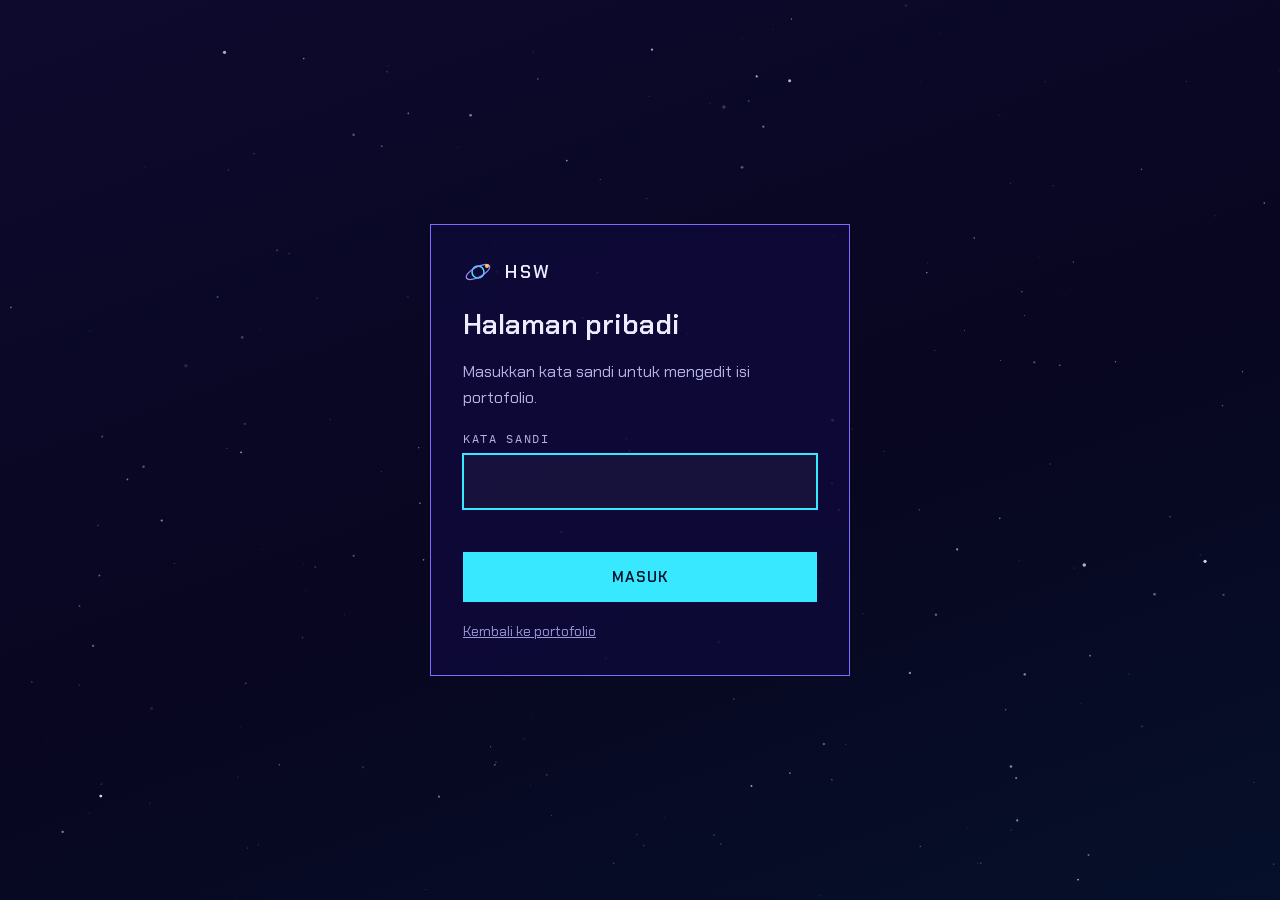
==== admin.html @ 1b968961 "Add files via upload" ====
<!DOCTYPE html>
<html lang="id">
<head>
  <meta charset="UTF-8">
  <meta name="viewport" content="width=device-width, initial-scale=1">
  <meta name="robots" content="noindex, nofollow">
  <meta name="theme-color" content="#0A0722">
  <title>Admin | Portofolio Haytsam</title>
  <link rel="preconnect" href="https://fonts.googleapis.com">
  <link rel="preconnect" href="https://fonts.gstatic.com" crossorigin>
  <link href="https://fonts.googleapis.com/css2?family=Chakra+Petch:wght@400;500;600&family=IBM+Plex+Mono:wght@400;500&display=swap" rel="stylesheet">
  <link rel="stylesheet" href="style.css">
  <link rel="stylesheet" href="admin.css">
</head>
<body class="admin">
  <canvas id="stars" aria-hidden="true"></canvas>

  <!-- ===== Layar kata sandi ===== -->
  <main id="login-view" class="login-wrap" aria-labelledby="login-title">
    <form class="login-card" id="login-form" novalidate>
      <a class="brand" href="index.html" aria-label="Ke halaman portofolio">
        <svg width="30" height="30" viewBox="0 0 30 30" fill="none" aria-hidden="true">
          <circle cx="15" cy="15" r="6" stroke="#38E8FF" stroke-width="1.5"/>
          <ellipse cx="15" cy="15" rx="13" ry="5" transform="rotate(-28 15 15)" stroke="#A78BFA" stroke-width="1.2"/>
          <circle cx="24" cy="9" r="2" fill="#FFC857"/>
        </svg>
        <span>HSW</span>
      </a>
      <h1 id="login-title">Halaman pribadi</h1>
      <p>Masukkan kata sandi untuk mengedit isi portofolio.</p>
      <div class="field">
        <label for="pw">Kata sandi</label>
        <input id="pw" name="pw" type="password" autocomplete="current-password" required>
        <p class="error" id="login-error" role="alert"></p>
      </div>
      <button class="btn btn-primary" type="submit" id="login-btn">Masuk</button>
      <a class="back-link" href="index.html">Kembali ke portofolio</a>
    </form>
  </main>

  <!-- ===== Editor ===== -->
  <div id="editor-view" hidden>
    <header class="ed-bar">
      <div class="wrap ed-bar-in">
        <div class="ed-title">
          <h1>Editor portofolio</h1>
          <span class="ed-state" id="ed-state" role="status" aria-live="polite"></span>
        </div>
        <div class="ed-actions">
          <a class="btn btn-ghost btn-sm" href="index.html?pratinjau=1" target="_blank" rel="noopener">Pratinjau</a>
          <button class="btn btn-ghost btn-sm" type="button" id="btn-copy">Salin content.js</button>
          <button class="btn btn-primary btn-sm" type="button" id="btn-download">Unduh content.js</button>
          <button class="btn btn-ghost btn-sm" type="button" id="btn-logout">Keluar</button>
        </div>
      </div>
    </header>

    <div class="wrap ed-layout">
      <nav class="ed-tabs" id="ed-tabs" role="tablist" aria-label="Bagian yang diedit"></nav>
      <section class="ed-panel" id="ed-panel" role="tabpanel" tabindex="-1"></section>
    </div>
  </div>

  <script src="content.js"></script>
  <script src="effects.js"></script>
  <script src="admin.js"></script>
</body>
</html>
---- style.css ----
/* ==========================================================
   Portofolio Haytsam: tema Cyber Satelit Geospasial
   ========================================================== */

:root {
  --bg: #0A0722;
  --bg-2: #06102A;
  --ink: #ECEBFF;
  --muted: #B4B1E4;
  --dim: #9C98D8;
  --line: #2F2A70;
  --cyan: #38E8FF;
  --violet: #7C6CFF;
  --lilac: #A78BFA;
  --amber: #FFC857;
  --danger: #FF8FA3;
  --panel: rgba(16, 12, 52, 0.72);

  --font-display: 'Chakra Petch', system-ui, sans-serif;
  --font-mono: 'IBM Plex Mono', ui-monospace, 'SFMono-Regular', Menlo, monospace;

  --gutter: clamp(20px, 5vw, 56px);
  --maxw: 1200px;
  --header-h: 72px;
}

* { box-sizing: border-box; }

html {
  scroll-behavior: smooth;
  scroll-padding-top: calc(var(--header-h) + 16px);
  background: var(--bg);
}

body {
  margin: 0;
  font-family: var(--font-display);
  font-size: 17px;
  line-height: 1.6;
  color: var(--ink);
  background: linear-gradient(160deg, #0D0A2E 0%, #080620 55%, var(--bg-2) 100%) fixed;
  overflow-x: hidden;
}

#stars {
  position: fixed;
  inset: 0;
  width: 100%;
  height: 100%;
  z-index: 0;
  pointer-events: none;
}

.site-header, main, .site-footer { position: relative; z-index: 1; }

.wrap {
  width: min(100% - 2 * var(--gutter), var(--maxw));
  margin-inline: auto;
}

a { color: inherit; }

:focus-visible {
  outline: 2px solid var(--amber);
  outline-offset: 3px;
}

.skip-link {
  position: absolute;
  left: 16px;
  top: -60px;
  z-index: 100;
  padding: 10px 16px;
  background: var(--cyan);
  color: #06122A;
  font-weight: 600;
  text-decoration: none;
}
.skip-link:focus { top: 16px; }

/* ---------- Header ---------- */
.site-header {
  position: sticky;
  top: 0;
  z-index: 50;
  transition: background 0.25s, border-color 0.25s;
  border-bottom: 1px solid transparent;
}
.site-header.scrolled {
  background: rgba(8, 6, 32, 0.82);
  backdrop-filter: blur(12px);
  -webkit-backdrop-filter: blur(12px);
  border-bottom-color: var(--line);
}
.header-in {
  display: flex;
  align-items: center;
  justify-content: space-between;
  height: var(--header-h);
}
.brand {
  display: inline-flex;
  align-items: center;
  gap: 12px;
  font-weight: 600;
  font-size: 18px;
  letter-spacing: 0.14em;
  text-decoration: none;
}
.nav {
  display: flex;
  align-items: center;
  gap: 28px;
  font-size: 14px;
  font-weight: 500;
  letter-spacing: 0.1em;
  text-transform: uppercase;
}
.nav a {
  color: var(--muted);
  text-decoration: none;
  padding: 6px 0;
  border-bottom: 1px solid transparent;
  transition: color 0.2s, border-color 0.2s;
}
.nav a:hover,
.nav a.is-active { color: var(--ink); border-bottom-color: var(--cyan); }
.nav a.nav-cta {
  padding: 8px 18px;
  border: 1px solid var(--cyan);
  color: var(--cyan);
}
.nav a.nav-cta:hover,
.nav a.nav-cta.is-active { background: rgba(56, 232, 255, 0.12); color: var(--cyan); }

.menu-btn {
  display: none;
  width: 44px;
  height: 44px;
  padding: 0;
  background: none;
  border: 1px solid var(--line);
  cursor: pointer;
  flex-direction: column;
  align-items: center;
  justify-content: center;
  gap: 5px;
}
.menu-btn span {
  display: block;
  width: 20px;
  height: 2px;
  background: var(--ink);
  transition: transform 0.2s, opacity 0.2s;
}
.nav-open .menu-btn span:nth-child(1) { transform: translateY(7px) rotate(45deg); }
.nav-open .menu-btn span:nth-child(2) { opacity: 0; }
.nav-open .menu-btn span:nth-child(3) { transform: translateY(-7px) rotate(-45deg); }

/* ---------- Tombol ---------- */
.btn {
  display: inline-flex;
  align-items: center;
  justify-content: center;
  gap: 10px;
  height: 50px;
  padding: 0 26px;
  font-family: var(--font-display);
  font-size: 15px;
  font-weight: 600;
  letter-spacing: 0.08em;
  text-transform: uppercase;
  text-decoration: none;
  border: 1px solid transparent;
  background: none;
  color: var(--ink);
  cursor: pointer;
  transition: background 0.2s, color 0.2s, border-color 0.2s;
}
.btn-primary { background: var(--cyan); color: #06122A; }
.btn-primary:hover { background: #8AF2FF; }
.btn-ghost { border-color: var(--violet); }
.btn-ghost:hover { background: rgba(124, 108, 255, 0.2); }

/* ---------- Hero ---------- */
.hero {
  min-height: calc(100svh - var(--header-h));
  display: grid;
  grid-template-columns: minmax(0, 1.05fr) minmax(0, 0.95fr);
  align-items: center;
  gap: clamp(24px, 4vw, 64px);
  padding-block: clamp(32px, 6vw, 72px);
}
.eyebrow {
  display: flex;
  align-items: center;
  gap: 12px;
  margin: 0 0 20px;
  font-family: var(--font-mono);
  font-size: 13px;
  letter-spacing: 0.16em;
  color: var(--cyan);
  text-transform: uppercase;
}
.eyebrow-line { width: 28px; height: 1px; background: var(--cyan); flex: none; }
.caret {
  width: 8px;
  height: 16px;
  background: var(--cyan);
  margin-left: -6px;
  animation: blink 1s steps(1) infinite;
}
@keyframes blink { 50% { opacity: 0; } }

.hero h1 {
  margin: 0 0 22px;
  font-size: clamp(40px, 6vw, 72px);
  line-height: 1.02;
  font-weight: 600;
  letter-spacing: -0.01em;
  color: #F4F3FF;
  text-wrap: balance;
}
.lede {
  margin: 0 0 30px;
  max-width: 34em;
  font-size: clamp(17px, 1.6vw, 20px);
  color: var(--muted);
}
.cta-row { display: flex; flex-wrap: wrap; gap: 14px; }

.hud {
  display: grid;
  grid-template-columns: repeat(3, minmax(0, 1fr));
  gap: 24px;
  max-width: 560px;
  margin: clamp(32px, 5vw, 56px) 0 0;
  font-family: var(--font-mono);
}
.hud div { border-top: 1px solid var(--line); padding-top: 12px; }
.hud dt { font-size: 11px; letter-spacing: 0.16em; color: var(--dim); text-transform: uppercase; }
.hud dd { margin: 6px 0 0; font-size: 15px; color: var(--ink); font-variant-numeric: tabular-nums; }

.planet {
  position: relative;
  width: 100%;
  max-width: 640px;
  margin-inline: auto;
  aspect-ratio: 1 / 1;
}
#orbit { position: absolute; inset: 0; width: 100%; height: 100%; display: block; }

/* ---------- Seksi ---------- */
.section { padding-block: clamp(64px, 10vw, 120px); }
.section-head { margin-bottom: clamp(28px, 4vw, 48px); }
.section-title {
  margin: 0;
  font-size: clamp(30px, 4vw, 46px);
  line-height: 1.1;
  font-weight: 600;
  letter-spacing: -0.01em;
  text-wrap: balance;
}

.about-grid {
  display: grid;
  grid-template-columns: minmax(0, 1.3fr) minmax(0, 1fr);
  gap: clamp(28px, 5vw, 72px);
  align-items: start;
}
.about-text p { margin: 0 0 18px; max-width: 38em; color: var(--muted); font-size: 18px; }
.about-text p:last-child { margin-bottom: 0; }
.facts {
  margin: 0;
  padding: 24px;
  background: var(--panel);
  border: 1px solid var(--line);
  display: grid;
  gap: 18px;
}
.facts dt { font-family: var(--font-mono); font-size: 11px; letter-spacing: 0.16em; text-transform: uppercase; color: var(--dim); }
.facts dd { margin: 4px 0 0; font-size: 17px; }

/* ---------- Proyek ---------- */
.filter-bar {
  display: flex;
  flex-wrap: wrap;
  align-items: center;
  justify-content: space-between;
  gap: 16px;
  margin-bottom: 28px;
}
.filters { display: flex; flex-wrap: wrap; gap: 10px; }
.chip {
  font-family: var(--font-mono);
  font-size: 13px;
  letter-spacing: 0.06em;
  padding: 8px 16px;
  color: var(--muted);
  background: none;
  border: 1px solid var(--line);
  cursor: pointer;
  transition: color 0.2s, border-color 0.2s, background 0.2s;
}
.chip:hover { border-color: var(--lilac); color: var(--ink); }
.chip.is-active { border-color: var(--cyan); color: var(--cyan); background: rgba(56, 232, 255, 0.1); }
.result-count { margin: 0; font-family: var(--font-mono); font-size: 13px; color: var(--dim); }

.card-grid {
  display: grid;
  grid-template-columns: repeat(auto-fill, minmax(min(100%, 290px), 1fr));
  gap: 20px;
}
.card {
  display: flex;
  flex-direction: column;
  gap: 12px;
  min-width: 0;
  padding: 24px;
  font: inherit;
  color: inherit;
  text-align: left;
  background: var(--panel);
  border: 1px solid var(--line);
  cursor: pointer;
  transition: transform 0.2s, border-color 0.2s;
}
.card:hover { transform: translateY(-4px); border-color: var(--cyan); }
.card-top { display: flex; justify-content: space-between; align-items: center; gap: 12px; }
.tag {
  font-family: var(--font-mono);
  font-size: 11px;
  letter-spacing: 0.12em;
  text-transform: uppercase;
  padding: 4px 8px;
  color: var(--cyan);
  border: 1px solid rgba(56, 232, 255, 0.5);
}
.year { font-family: var(--font-mono); font-size: 12px; color: var(--dim); }
.card-title { font-size: 22px; font-weight: 600; line-height: 1.2; }
.card-sum { color: var(--muted); font-size: 16px; }
.card-stack { display: flex; flex-wrap: wrap; gap: 8px; margin-top: auto; padding-top: 4px; }
.stack-item { font-family: var(--font-mono); font-size: 12px; color: var(--lilac); }
.stack-item + .stack-item::before { content: '\00B7'; margin-right: 8px; color: var(--dim); }
.empty { grid-column: 1 / -1; padding: 32px; border: 1px dashed var(--line); color: var(--muted); text-align: center; }

/* ---------- Timeline ---------- */
.timeline {
  list-style: none;
  margin: 0;
  padding: 0 0 0 32px;
  border-left: 1px solid var(--line);
  display: flex;
  flex-direction: column;
  gap: 36px;
  max-width: 760px;
}
.tl-item { position: relative; }
.tl-dot {
  position: absolute;
  left: -39px;
  top: 8px;
  width: 13px;
  height: 13px;
  border-radius: 50%;
  background: var(--bg);
  border: 2px solid var(--cyan);
}
.tl-period { font-family: var(--font-mono); font-size: 13px; letter-spacing: 0.1em; color: var(--amber); }
.tl-title { margin: 4px 0 2px; font-size: 22px; font-weight: 600; line-height: 1.25; }
.tl-place { margin: 0 0 8px; font-size: 15px; color: var(--dim); }
.tl-text { margin: 0; color: var(--muted); }

/* ---------- Keahlian ---------- */
.skill-grid {
  display: grid;
  grid-template-columns: repeat(auto-fit, minmax(min(100%, 260px), 1fr));
  gap: 20px;
}
.skill-card { padding: 24px; background: var(--panel); border: 1px solid var(--line); }
.skill-card h3 { margin: 0 0 16px; font-size: 19px; font-weight: 600; }
.skill-list { list-style: none; margin: 0; padding: 0; display: flex; flex-wrap: wrap; gap: 8px; }
.skill-list li {
  font-family: var(--font-mono);
  font-size: 13px;
  padding: 6px 12px;
  color: var(--ink);
  background: rgba(124, 108, 255, 0.16);
  border: 1px solid rgba(124, 108, 255, 0.4);
}

/* ---------- Kontak ---------- */
.contact-grid {
  display: grid;
  grid-template-columns: minmax(0, 1fr) minmax(0, 1.1fr);
  gap: clamp(28px, 5vw, 72px);
  align-items: start;
}
.contact-lede { margin: 0 0 24px; color: var(--muted); font-size: 18px; max-width: 28em; }
.contact-list { list-style: none; margin: 0 0 24px; padding: 0; display: grid; gap: 14px; }
.contact-list li { display: flex; flex-wrap: wrap; gap: 4px 16px; align-items: baseline; padding-bottom: 14px; border-bottom: 1px solid var(--line); }
.contact-list .k { min-width: 96px; font-family: var(--font-mono); font-size: 11px; letter-spacing: 0.16em; text-transform: uppercase; color: var(--dim); }
.contact-list a { color: var(--ink); text-decoration-color: var(--cyan); text-underline-offset: 4px; overflow-wrap: anywhere; }

.form { padding: 28px; background: var(--panel); border: 1px solid var(--line); display: grid; gap: 18px; }
.field { display: grid; gap: 6px; }
.field label { font-family: var(--font-mono); font-size: 12px; letter-spacing: 0.14em; text-transform: uppercase; color: var(--muted); }
.field input,
.field textarea {
  width: 100%;
  padding: 14px;
  font: inherit;
  font-size: 16px;
  color: var(--ink);
  background: rgba(255, 255, 255, 0.04);
  border: 1px solid var(--line);
  border-radius: 0;
  transition: border-color 0.2s;
}
.field textarea { resize: vertical; min-height: 120px; }
.field input:focus,
.field textarea:focus { outline: none; border-color: var(--cyan); box-shadow: 0 0 0 1px var(--cyan); }
.field.invalid input,
.field.invalid textarea { border-color: var(--danger); }
.error { margin: 0; min-height: 1.2em; font-size: 14px; color: var(--danger); }
.status { margin: 12px 0 0; min-height: 1.4em; font-size: 15px; color: var(--cyan); }
.form .btn { justify-self: start; }
.form .status { margin: 0; }

/* ---------- Footer ---------- */
.site-footer { border-top: 1px solid var(--line); padding-block: 28px; color: var(--dim); font-size: 15px; }
.footer-in { display: flex; flex-wrap: wrap; justify-content: space-between; gap: 12px; }
.footer-in p { margin: 0; }
.footer-in a { color: var(--muted); }

/* ---------- Dialog ---------- */
.dialog {
  width: min(640px, calc(100% - 32px));
  max-height: calc(100svh - 48px);
  padding: 36px;
  color: var(--ink);
  background: #0E0A38;
  border: 1px solid var(--violet);
  overflow: auto;
}
.dialog::backdrop { background: rgba(4, 3, 18, 0.78); }
.dlg-close {
  position: absolute;
  top: 12px;
  right: 12px;
  width: 40px;
  height: 40px;
  display: grid;
  place-items: center;
  color: var(--ink);
  background: none;
  border: 1px solid var(--line);
  cursor: pointer;
}
.dlg-close:hover { border-color: var(--cyan); }
.dlg-title { margin: 12px 0 12px; font-size: 30px; line-height: 1.15; font-weight: 600; }
.dlg-desc { margin: 0 0 20px; color: var(--muted); }
.dlg-links { display: flex; flex-wrap: wrap; gap: 12px; margin-top: 24px; }

/* ---------- Animasi masuk ---------- */
.js .reveal { opacity: 0; transform: translateY(20px); transition: opacity 0.6s ease, transform 0.6s ease; }
.js .reveal.in { opacity: 1; transform: none; }

/* ---------- Responsif ---------- */
@media (max-width: 900px) {
  .hero { grid-template-columns: minmax(0, 1fr); min-height: 0; }
  .planet { max-width: 520px; }
  .about-grid,
  .contact-grid { grid-template-columns: minmax(0, 1fr); }
}

@media (max-width: 820px) {
  .menu-btn { display: flex; }
  .nav {
    display: none;
    position: absolute;
    top: var(--header-h);
    left: 0;
    right: 0;
    flex-direction: column;
    align-items: stretch;
    gap: 0;
    padding: 8px var(--gutter) 20px;
    background: rgba(8, 6, 32, 0.97);
    border-bottom: 1px solid var(--line);
  }
  .nav-open .nav { display: flex; }
  .nav a { padding: 14px 0; border-bottom: 1px solid var(--line); }
  .nav a.nav-cta { margin-top: 14px; text-align: center; }
}

@media (max-width: 520px) {
  body { font-size: 16px; }
  .hud { gap: 14px; }
  .dialog { padding: 28px 20px; }
}

@media (prefers-reduced-motion: reduce) {
  html { scroll-behavior: auto; }
  *, *::before, *::after { animation: none !important; transition: none !important; }
  .js .reveal { opacity: 1; transform: none; }
}
---- admin.css ----
/* ==========================================================
   Halaman admin
   ========================================================== */
body.admin { min-height: 100svh; }
body.admin main { position: relative; z-index: 1; }

[hidden] { display: none !important; }

/* ---------- Masuk ---------- */
.login-wrap {
  min-height: 100svh;
  display: grid;
  place-items: center;
  padding: 24px var(--gutter);
}
.login-card {
  width: min(100%, 420px);
  padding: 32px;
  background: rgba(14, 10, 56, 0.88);
  border: 1px solid var(--violet);
  display: grid;
  gap: 18px;
}
.login-card h1 { margin: 0; font-size: 28px; line-height: 1.15; font-weight: 600; }
.login-card p { margin: 0; color: var(--muted); font-size: 16px; }
.login-card .btn { width: 100%; }
.login-card .brand { margin-bottom: 4px; }
.back-link { color: var(--dim); font-size: 14px; }

/* ---------- Editor ---------- */
.ed-bar {
  position: sticky;
  top: 0;
  z-index: 40;
  background: rgba(8, 6, 32, 0.92);
  backdrop-filter: blur(12px);
  -webkit-backdrop-filter: blur(12px);
  border-bottom: 1px solid var(--line);
}
.ed-bar-in {
  display: flex;
  flex-wrap: wrap;
  align-items: center;
  justify-content: space-between;
  gap: 12px 20px;
  padding-block: 12px;
}
.ed-title { display: flex; flex-wrap: wrap; align-items: baseline; gap: 4px 14px; }
.ed-title h1 { margin: 0; font-size: 20px; font-weight: 600; letter-spacing: 0.04em; }
.ed-state { font-family: var(--font-mono); font-size: 12px; color: var(--dim); }
.ed-state.dirty { color: var(--amber); }
.ed-actions { display: flex; flex-wrap: wrap; gap: 8px; }
.btn-sm { height: 40px; padding: 0 16px; font-size: 13px; }

.ed-layout {
  display: grid;
  grid-template-columns: 220px minmax(0, 1fr);
  gap: clamp(20px, 4vw, 48px);
  padding-block: 32px 80px;
  align-items: start;
}
.ed-tabs {
  position: sticky;
  top: 96px;
  display: grid;
  gap: 6px;
}
.ed-tab {
  text-align: left;
  padding: 12px 14px;
  font: inherit;
  font-size: 15px;
  font-weight: 500;
  color: var(--muted);
  background: none;
  border: 1px solid transparent;
  cursor: pointer;
}
.ed-tab:hover { color: var(--ink); border-color: var(--line); }
.ed-tab[aria-selected="true"] { color: var(--cyan); border-color: var(--cyan); background: rgba(56, 232, 255, 0.08); }

.ed-panel { min-width: 0; display: grid; gap: 22px; max-width: 760px; }
.ed-panel h2 { margin: 0; font-size: 28px; line-height: 1.15; font-weight: 600; }
.ed-note { margin: 0; color: var(--muted); font-size: 16px; }

.admin .field { gap: 6px; }
.admin .field textarea { min-height: 96px; }
.hint { margin: 0; font-size: 13px; color: var(--dim); }

.items { display: grid; gap: 12px; }
.item { background: var(--panel); border: 1px solid var(--line); }
.item > summary {
  display: flex;
  align-items: center;
  gap: 12px;
  padding: 14px 16px;
  cursor: pointer;
  font-weight: 500;
  list-style: none;
}
.item > summary::-webkit-details-marker { display: none; }
.item > summary::before { content: '\25B8'; color: var(--cyan); transition: transform 0.15s; }
.item[open] > summary::before { transform: rotate(90deg); }
.item-body { display: grid; gap: 16px; padding: 4px 16px 18px; }
.item-tools { display: flex; flex-wrap: wrap; gap: 8px; }
.item-tools .btn { height: 36px; padding: 0 12px; font-size: 12px; }
.btn-danger { border-color: rgba(255, 143, 163, 0.6); color: var(--danger); }
.btn-danger:hover { background: rgba(255, 143, 163, 0.14); }
.add-row { justify-self: start; }

.code-box { background: var(--panel); border: 1px solid var(--line); }
.code-box summary { padding: 14px 16px; cursor: pointer; font-weight: 500; }
.code-box textarea {
  display: block;
  width: 100%;
  min-height: 260px;
  padding: 14px;
  font-family: var(--font-mono);
  font-size: 12px;
  line-height: 1.5;
  color: var(--ink);
  background: rgba(0, 0, 0, 0.3);
  border: 0;
  border-top: 1px solid var(--line);
  resize: vertical;
}

.steps { margin: 0; padding-left: 20px; color: var(--muted); display: grid; gap: 6px; }
.callout {
  margin: 0;
  padding: 14px 16px;
  font-size: 15px;
  color: var(--ink);
  background: rgba(255, 200, 87, 0.08);
  border: 1px solid rgba(255, 200, 87, 0.45);
}

@media (max-width: 820px) {
  .ed-layout { grid-template-columns: minmax(0, 1fr); padding-top: 20px; }
  .ed-tabs {
    position: static;
    display: flex;
    overflow-x: auto;
    gap: 6px;
    padding-bottom: 4px;
  }
  .ed-tab { flex: none; white-space: nowrap; }
}
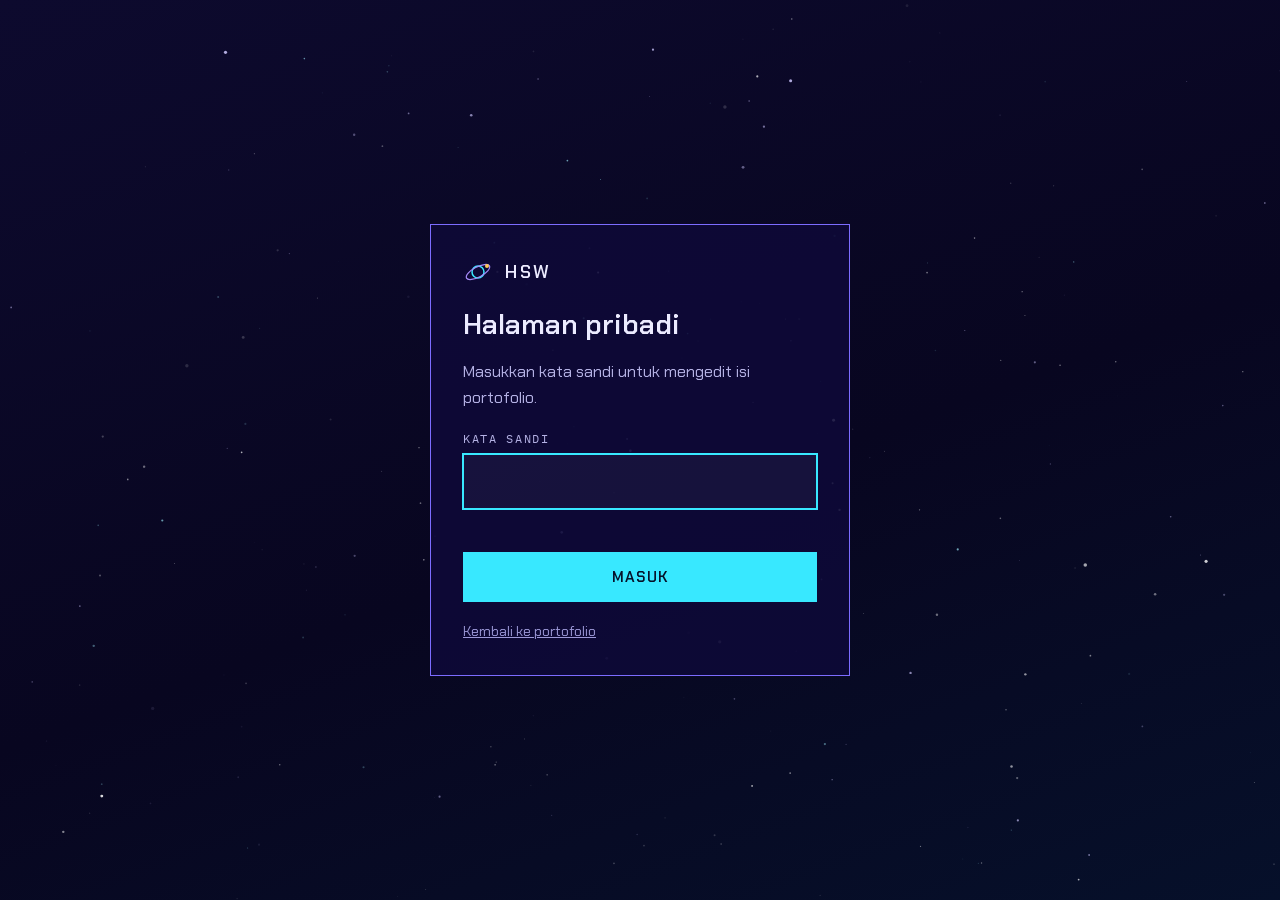
==== commit a6eaa0d7: "Add files via upload" ====
--- a/admin.html
+++ b/admin.html
@@ -61,7 +61,11 @@
     </div>
   </div>
 
-  <script src="content.js"></script>
+  <script>
+    /* Memuat content.js dengan penanda waktu (berganti tiap menit) supaya
+       perubahan isi tidak tertahan di cache browser. */
+    document.write('<script src="content.js?v=' + Math.floor(Date.now() / 60000) + '"><\/script>');
+  </script>
   <script src="effects.js"></script>
   <script src="admin.js"></script>
 </body>
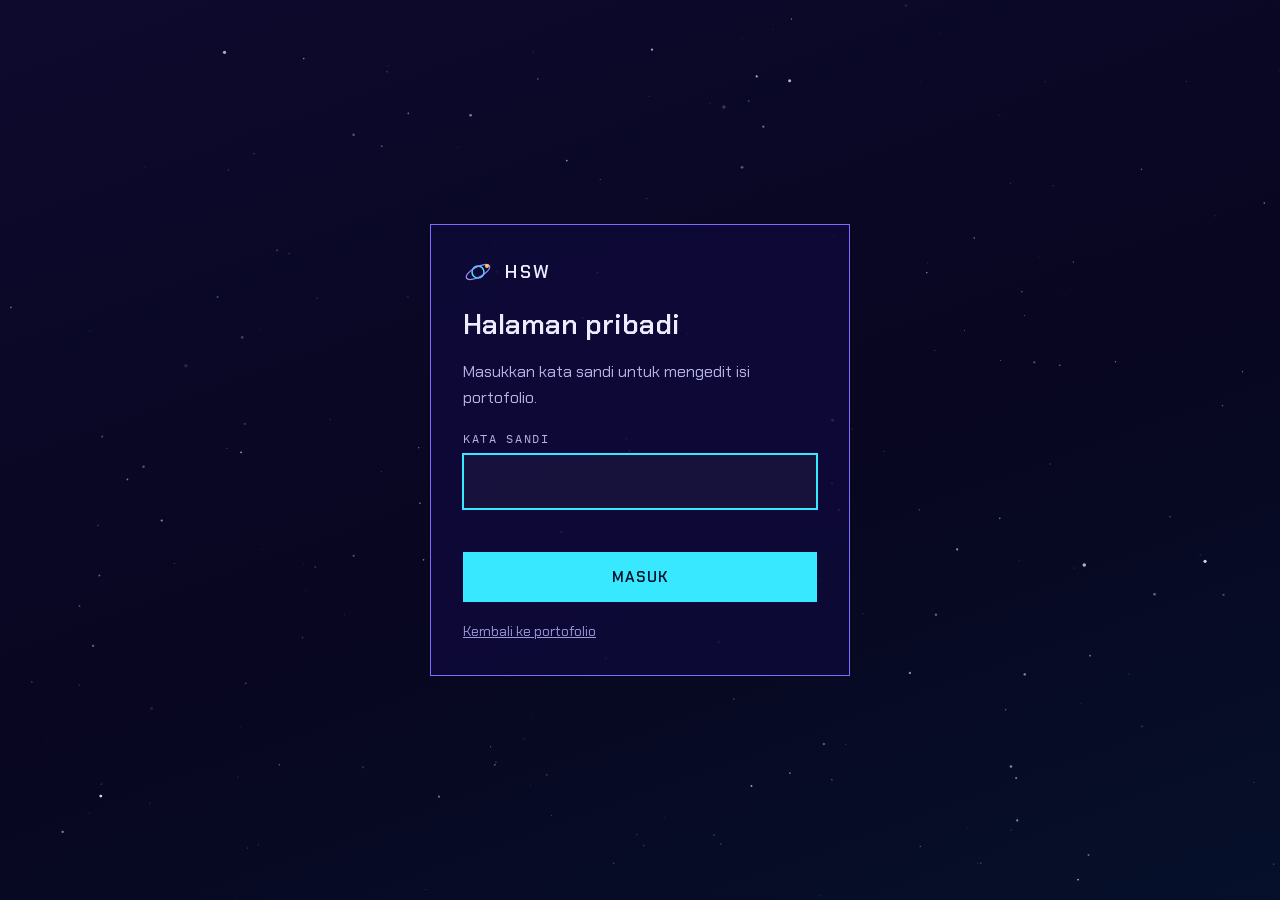
==== commit 955bbc46: "Add files via upload" ====
--- a/admin.html
+++ b/admin.html
@@ -49,7 +49,8 @@
         <div class="ed-actions">
           <a class="btn btn-ghost btn-sm" href="index.html?pratinjau=1" target="_blank" rel="noopener">Pratinjau</a>
           <button class="btn btn-ghost btn-sm" type="button" id="btn-copy">Salin content.js</button>
-          <button class="btn btn-primary btn-sm" type="button" id="btn-download">Unduh content.js</button>
+          <button class="btn btn-primary btn-sm" type="button" id="btn-publish">Terbitkan</button>
+          <button class="btn btn-ghost btn-sm" type="button" id="btn-download">Unduh content.js</button>
           <button class="btn btn-ghost btn-sm" type="button" id="btn-logout">Keluar</button>
         </div>
       </div>
--- a/style.css
+++ b/style.css
@@ -505,3 +505,36 @@
   *, *::before, *::after { animation: none !important; transition: none !important; }
   .js .reveal { opacity: 1; transform: none; }
 }
+
+/* ---------- Tambahan: form kolaborasi dan pratinjau ---------- */
+.field select {
+  width: 100%;
+  padding: 14px;
+  font: inherit;
+  font-size: 16px;
+  color: var(--ink);
+  background: rgba(255, 255, 255, 0.04);
+  border: 1px solid var(--line);
+  border-radius: 0;
+}
+.field select:focus { outline: none; border-color: var(--cyan); box-shadow: 0 0 0 1px var(--cyan); }
+.field select option { background: #0E0A38; color: var(--ink); }
+
+.hp { position: absolute; left: -9999px; width: 1px; height: 1px; overflow: hidden; }
+
+.preview-bar {
+  position: sticky;
+  top: 0;
+  z-index: 60;
+  display: flex;
+  flex-wrap: wrap;
+  justify-content: space-between;
+  gap: 8px 16px;
+  padding: 10px var(--gutter);
+  font-family: var(--font-mono);
+  font-size: 13px;
+  color: #1A1204;
+  background: var(--amber);
+}
+.preview-bar a { color: inherit; font-weight: 500; }
+.preview-bar + .site-header { top: 0; }
--- a/admin.css
+++ b/admin.css
@@ -146,3 +146,10 @@
   }
   .ed-tab { flex: none; white-space: nowrap; }
 }
+
+/* ---------- Terbitkan langsung ke GitHub ---------- */
+.row-actions { display: flex; flex-wrap: wrap; gap: 10px; }
+.ed-panel .status.ok { color: #6EE7B7; }
+.ed-panel .status.err { color: var(--danger); }
+.steps a { color: var(--cyan); }
+.btn:disabled { opacity: 0.55; cursor: progress; }
